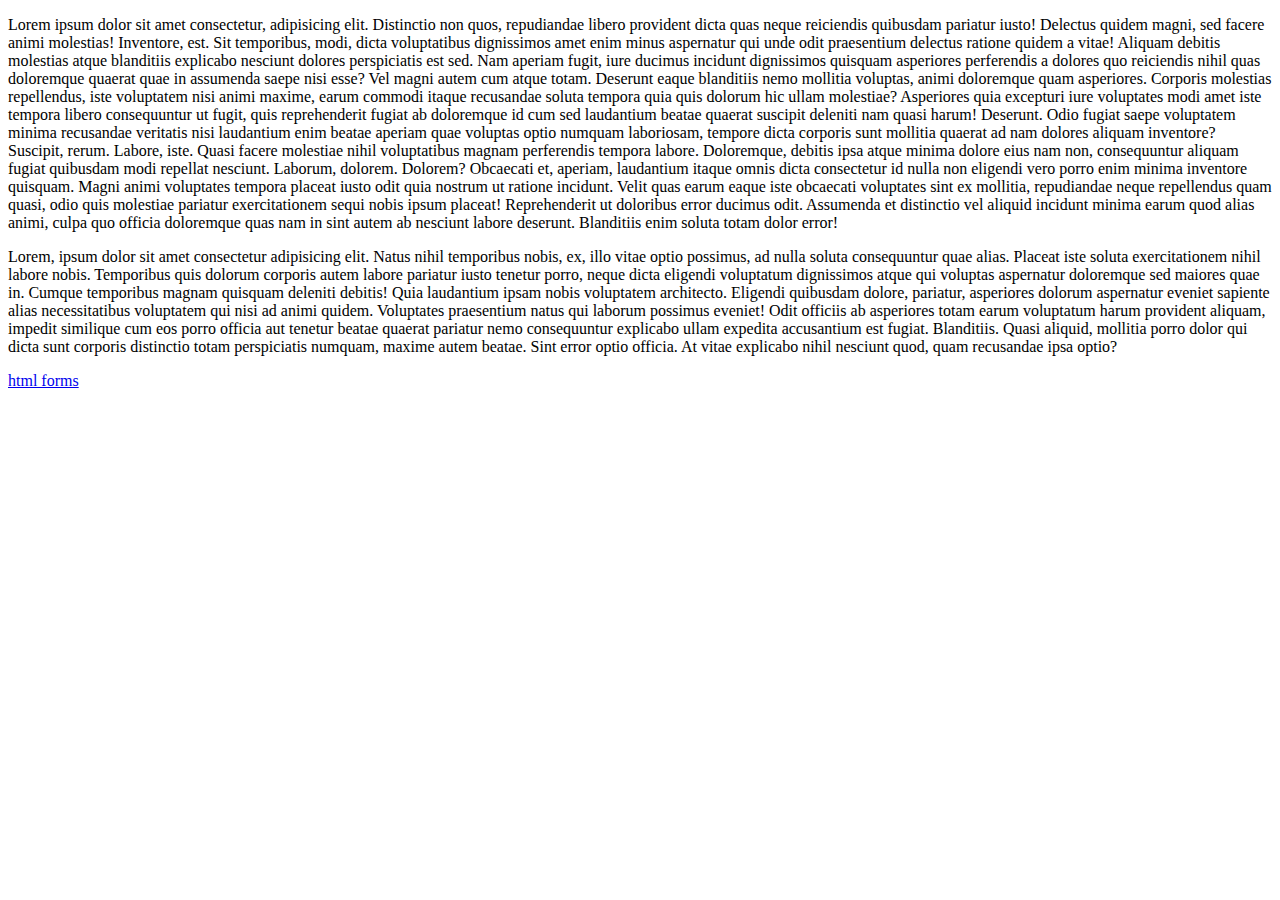
==== index.html @ 02ce5f38 "started learnning HTML" ====
<!DOCTYPE html>
<html lang="en">
<head>
    <meta charset="UTF-8">
    <meta name="viewport" content="width=device-width, initial-scale=1.0">
    
    <title>HTML tutorial</title>
</head>
<body>
    <div>
        <p>
            Lorem ipsum dolor sit amet consectetur, adipisicing elit. Distinctio non quos, repudiandae libero provident dicta quas neque reiciendis quibusdam pariatur iusto! Delectus quidem magni, sed facere animi molestias! Inventore, est.
            Sit temporibus, modi, dicta voluptatibus dignissimos amet enim minus aspernatur qui unde odit praesentium delectus ratione quidem a vitae! Aliquam debitis molestias atque blanditiis explicabo nesciunt dolores perspiciatis est sed.
            Nam aperiam fugit, iure ducimus incidunt dignissimos quisquam asperiores perferendis a dolores quo reiciendis nihil quas doloremque quaerat quae in assumenda saepe nisi esse? Vel magni autem cum atque totam.
            Deserunt eaque blanditiis nemo mollitia voluptas, animi doloremque quam asperiores. Corporis molestias repellendus, iste voluptatem nisi animi maxime, earum commodi itaque recusandae soluta tempora quia quis dolorum hic ullam molestiae?
            Asperiores quia excepturi iure voluptates modi amet iste tempora libero consequuntur ut fugit, quis reprehenderit fugiat ab doloremque id cum sed laudantium beatae quaerat suscipit deleniti nam quasi harum! Deserunt.
            Odio fugiat saepe voluptatem minima recusandae veritatis nisi laudantium enim beatae aperiam quae voluptas optio numquam laboriosam, tempore dicta corporis sunt mollitia quaerat ad nam dolores aliquam inventore? Suscipit, rerum.
            Labore, iste. Quasi facere molestiae nihil voluptatibus magnam perferendis tempora labore. Doloremque, debitis ipsa atque minima dolore eius nam non, consequuntur aliquam fugiat quibusdam modi repellat nesciunt. Laborum, dolorem. Dolorem?
            Obcaecati et, aperiam, laudantium itaque omnis dicta consectetur id nulla non eligendi vero porro enim minima inventore quisquam. Magni animi voluptates tempora placeat iusto odit quia nostrum ut ratione incidunt.
            Velit quas earum eaque iste obcaecati voluptates sint ex mollitia, repudiandae neque repellendus quam quasi, odio quis molestiae pariatur exercitationem sequi nobis ipsum placeat! Reprehenderit ut doloribus error ducimus odit.
            Assumenda et distinctio vel aliquid incidunt minima earum quod alias animi, culpa quo officia doloremque quas nam in sint autem ab nesciunt labore deserunt. Blanditiis enim soluta totam dolor error!
        </p>
    </div>
    <div>
        <p>
            Lorem, ipsum dolor sit amet consectetur adipisicing elit. Natus nihil temporibus nobis, ex, illo vitae optio possimus, ad nulla soluta consequuntur quae alias. Placeat iste soluta exercitationem nihil labore nobis.
            Temporibus quis dolorum corporis autem labore pariatur iusto tenetur porro, neque dicta eligendi voluptatum dignissimos atque qui voluptas aspernatur doloremque sed maiores quae in. Cumque temporibus magnam quisquam deleniti debitis!
            Quia laudantium ipsam nobis voluptatem architecto. Eligendi quibusdam dolore, pariatur, asperiores dolorum aspernatur eveniet sapiente alias necessitatibus voluptatem qui nisi ad animi quidem. Voluptates praesentium natus qui laborum possimus eveniet!
            Odit officiis ab asperiores totam earum voluptatum harum provident aliquam, impedit similique cum eos porro officia aut tenetur beatae quaerat pariatur nemo consequuntur explicabo ullam expedita accusantium est fugiat. Blanditiis.
            Quasi aliquid, mollitia porro dolor qui dicta sunt corporis distinctio totam perspiciatis numquam, maxime autem beatae. Sint error optio officia. At vitae explicabo nihil nesciunt quod, quam recusandae ipsa optio?
        </p>
    </div>
    <div>
        <a href="forms.html">html forms</a>
    </div>
</body>
</html>
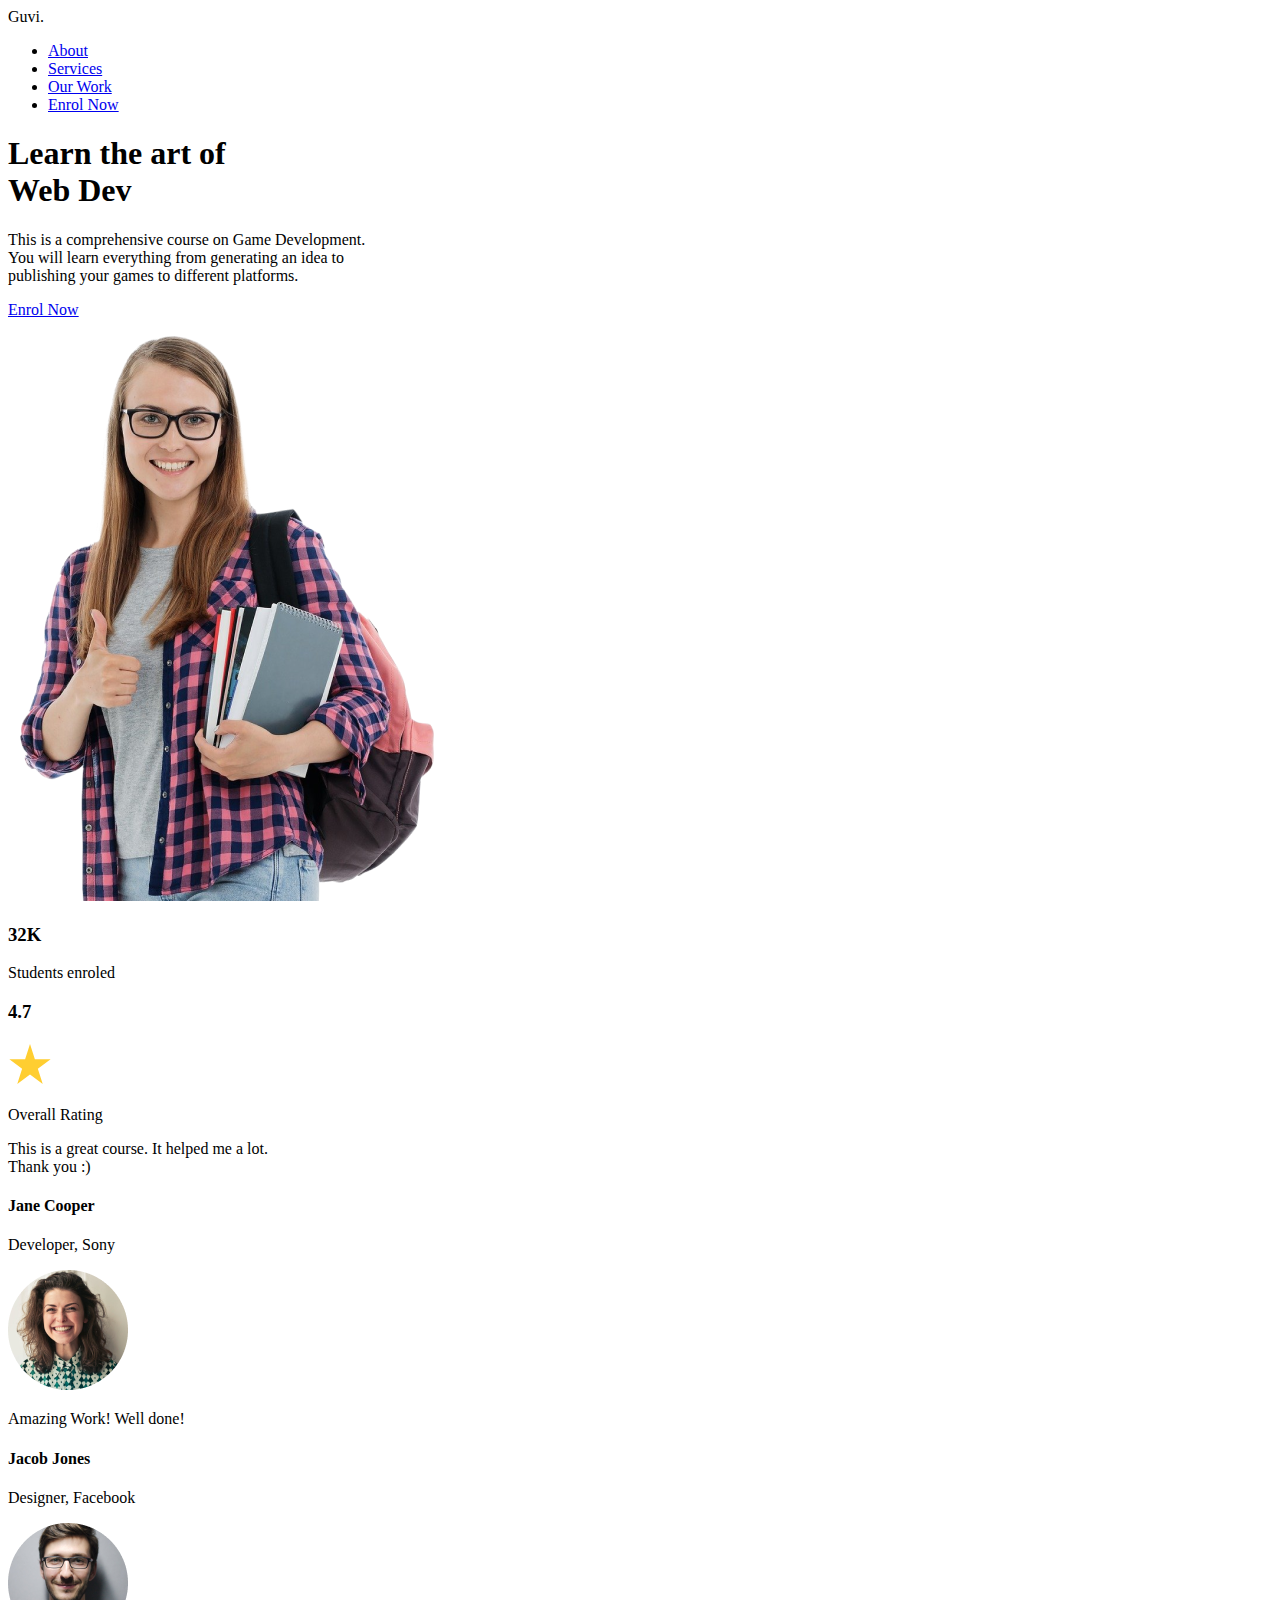
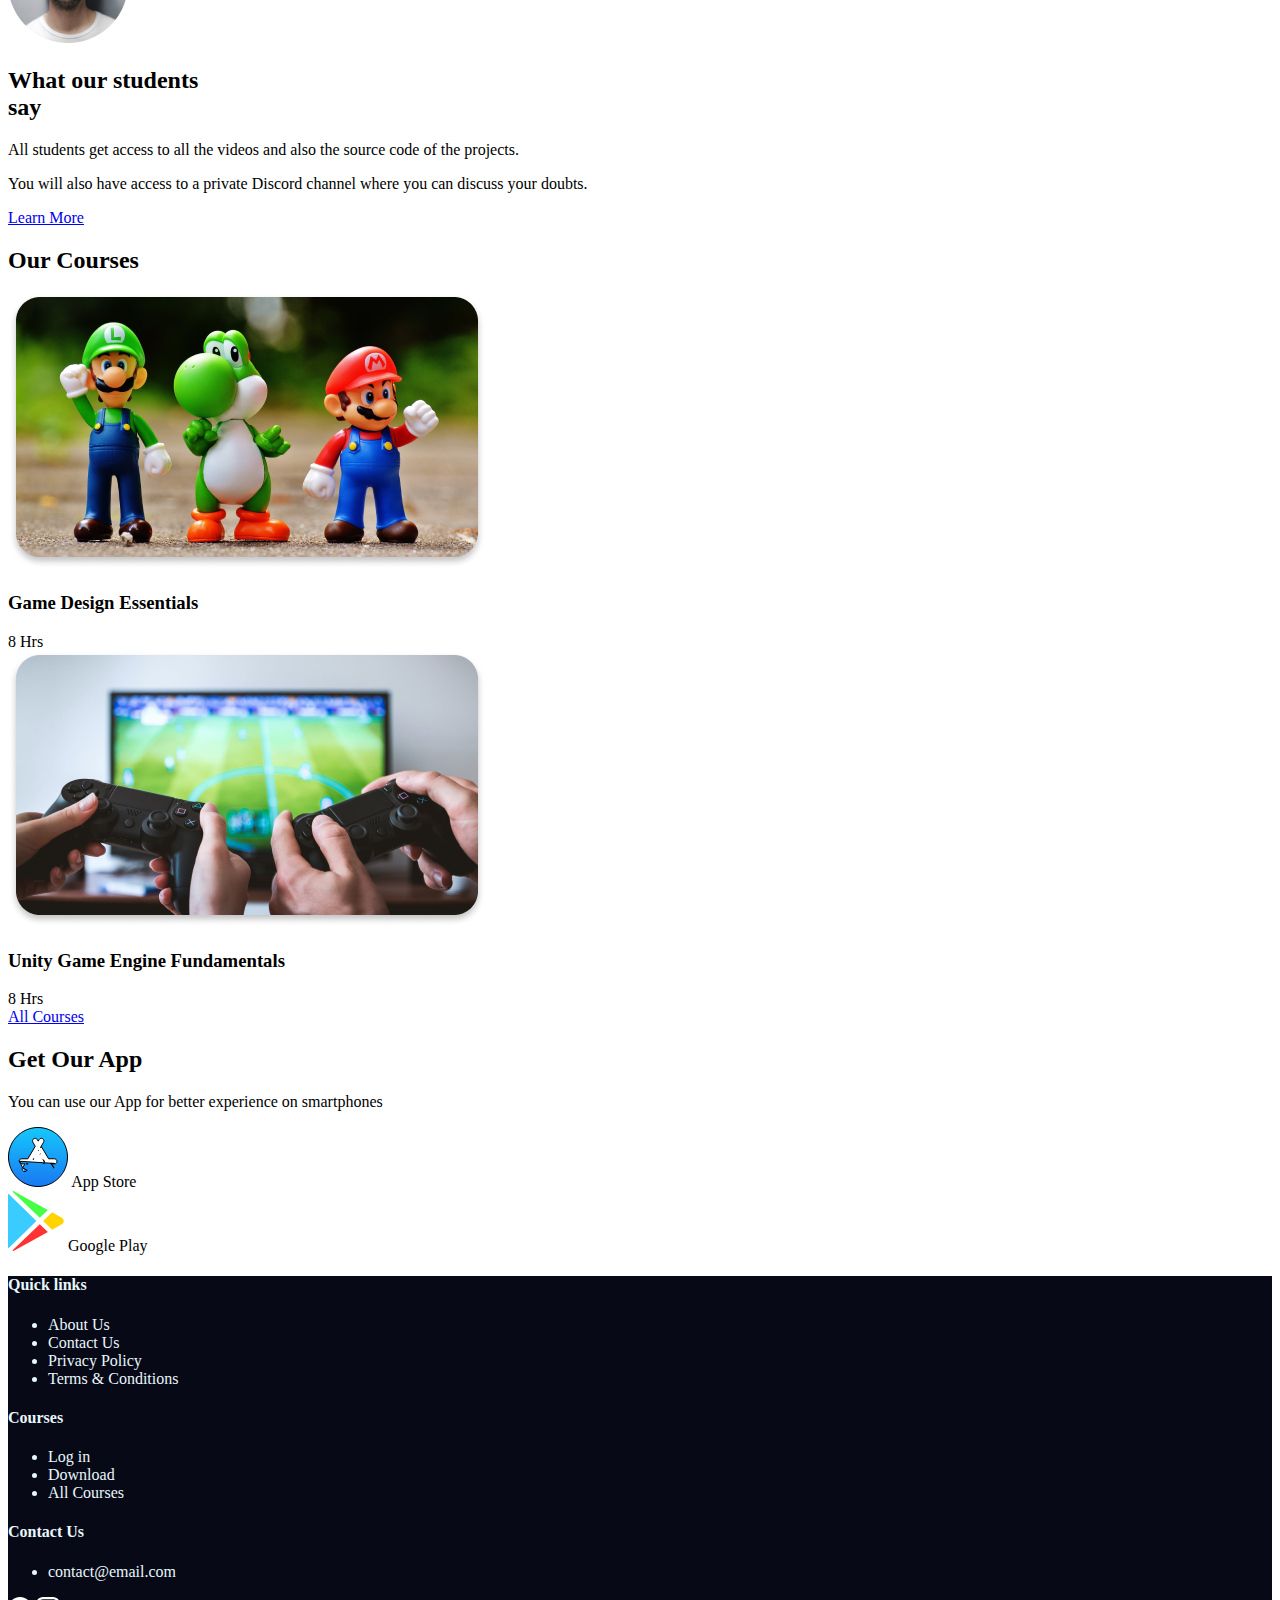
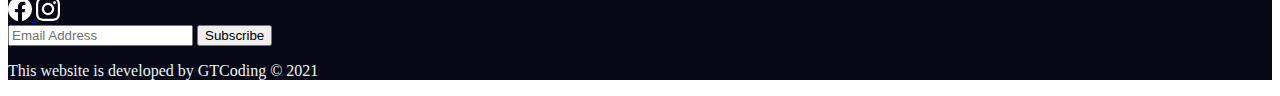
==== commit 70593ccc: "Landing Page (only HTML)" ====
--- a/index.html
+++ b/index.html
@@ -3,35 +3,175 @@
 <head>
     <meta charset="UTF-8">
     <meta name="viewport" content="width=device-width, initial-scale=1.0">
-    
-    <title>HTML tutorial</title>
+    <title>Landing page</title>
+    <link rel="shortcut icon" href="https://mir-s3-cdn-cf.behance.net/project_modules/max_1200/655ab414147335.5627e6fa5d403.jpg" type="images/x-icon">
+    <link rel="stylesheet" href="style.css">
+
+    <link rel="preconnect" href="https://fonts.googleapis.com">
+<link rel="preconnect" href="https://fonts.gstatic.com" crossorigin>
+<link href="https://fonts.googleapis.com/css2?family=Poppins:wght@400;700&family=Raleway:ital,wght@0,100..900;1,100..900&display=swap" rel="stylesheet">
+
 </head>
 <body>
-    <div>
-        <p>
-            Lorem ipsum dolor sit amet consectetur, adipisicing elit. Distinctio non quos, repudiandae libero provident dicta quas neque reiciendis quibusdam pariatur iusto! Delectus quidem magni, sed facere animi molestias! Inventore, est.
-            Sit temporibus, modi, dicta voluptatibus dignissimos amet enim minus aspernatur qui unde odit praesentium delectus ratione quidem a vitae! Aliquam debitis molestias atque blanditiis explicabo nesciunt dolores perspiciatis est sed.
-            Nam aperiam fugit, iure ducimus incidunt dignissimos quisquam asperiores perferendis a dolores quo reiciendis nihil quas doloremque quaerat quae in assumenda saepe nisi esse? Vel magni autem cum atque totam.
-            Deserunt eaque blanditiis nemo mollitia voluptas, animi doloremque quam asperiores. Corporis molestias repellendus, iste voluptatem nisi animi maxime, earum commodi itaque recusandae soluta tempora quia quis dolorum hic ullam molestiae?
-            Asperiores quia excepturi iure voluptates modi amet iste tempora libero consequuntur ut fugit, quis reprehenderit fugiat ab doloremque id cum sed laudantium beatae quaerat suscipit deleniti nam quasi harum! Deserunt.
-            Odio fugiat saepe voluptatem minima recusandae veritatis nisi laudantium enim beatae aperiam quae voluptas optio numquam laboriosam, tempore dicta corporis sunt mollitia quaerat ad nam dolores aliquam inventore? Suscipit, rerum.
-            Labore, iste. Quasi facere molestiae nihil voluptatibus magnam perferendis tempora labore. Doloremque, debitis ipsa atque minima dolore eius nam non, consequuntur aliquam fugiat quibusdam modi repellat nesciunt. Laborum, dolorem. Dolorem?
-            Obcaecati et, aperiam, laudantium itaque omnis dicta consectetur id nulla non eligendi vero porro enim minima inventore quisquam. Magni animi voluptates tempora placeat iusto odit quia nostrum ut ratione incidunt.
-            Velit quas earum eaque iste obcaecati voluptates sint ex mollitia, repudiandae neque repellendus quam quasi, odio quis molestiae pariatur exercitationem sequi nobis ipsum placeat! Reprehenderit ut doloribus error ducimus odit.
-            Assumenda et distinctio vel aliquid incidunt minima earum quod alias animi, culpa quo officia doloremque quas nam in sint autem ab nesciunt labore deserunt. Blanditiis enim soluta totam dolor error!
-        </p>
+<header>
+    <div class="wrapper">
+        <nav>
+            <div class="logo">Guvi.</div>
+            <ul>
+                <li><a href="#">About</a></li>
+                <li><a href="#">Services</a></li>
+                <li><a href="#">Our Work</a></li>
+                <li><a href="#" class="btn dark">Enrol Now</a></li>
+            </ul>
+            <div class="hero section"></div>
+            <div class="left">
+                <h1>Learn the art of<br>
+                    Web Dev</h1>
+                    <p>
+                        This is a comprehensive course on Game Development. <br>
+                        You will learn everything from generating an idea to <br>
+                        publishing your games to different platforms.
+                    </p>
+                    <a href="#" class="btn light enrol-icon">Enrol Now</a>
+            </div>
+            <div class="right"></div>
+            <img src="Assets/hero-image 1.png" alt="hero-image">
+        </nav>
     </div>
-    <div>
-        <p>
-            Lorem, ipsum dolor sit amet consectetur adipisicing elit. Natus nihil temporibus nobis, ex, illo vitae optio possimus, ad nulla soluta consequuntur quae alias. Placeat iste soluta exercitationem nihil labore nobis.
-            Temporibus quis dolorum corporis autem labore pariatur iusto tenetur porro, neque dicta eligendi voluptatum dignissimos atque qui voluptas aspernatur doloremque sed maiores quae in. Cumque temporibus magnam quisquam deleniti debitis!
-            Quia laudantium ipsam nobis voluptatem architecto. Eligendi quibusdam dolore, pariatur, asperiores dolorum aspernatur eveniet sapiente alias necessitatibus voluptatem qui nisi ad animi quidem. Voluptates praesentium natus qui laborum possimus eveniet!
-            Odit officiis ab asperiores totam earum voluptatum harum provident aliquam, impedit similique cum eos porro officia aut tenetur beatae quaerat pariatur nemo consequuntur explicabo ullam expedita accusantium est fugiat. Blanditiis.
-            Quasi aliquid, mollitia porro dolor qui dicta sunt corporis distinctio totam perspiciatis numquam, maxime autem beatae. Sint error optio officia. At vitae explicabo nihil nesciunt quod, quam recusandae ipsa optio?
-        </p>
+    <div class="achievment-cards">
+        <div class="achievment-card students-enrolled">
+            <div class="content">
+                <div>
+                    <h3>32K</h3>
+                </div>
+                <p>Students enroled</p>
+            </div>
+            <div class="bg"></div>
+        </div>
+        <div class="achievment-card students-enrolled">
+            <div class="content">
+                <div>
+                    <h3>4.7</h3>
+                    <img src="Assets/emojione_star.svg" alt="star">
+                </div>
+                <p>Overall Rating</p>
+            </div>
+            <div class="bg"></div>
+        </div>
     </div>
-    <div>
-        <a href="forms.html">html forms</a>
+</header>
+<section class="testimonial section">
+    <div class="left">
+        <div class="testimonial-card1">
+            <div class="content">
+                <p>This is a great course. It helped me a lot. <br>
+                    Thank you :)</p>
+            </div>
+            <div class="info">
+                <h4>Jane Cooper</h4>
+                <p class="company">Developer, Sony</p>
+            </div>
+            <img src="Assets/Ellipse 1.png" alt="lady 1">
+        </div>
+        <div class="testimonial-card2">
+            <div class="content">
+                <p>Amazing Work! Well done!</p>
+            </div>
+            <div class="info">
+                <h4>Jacob Jones</h4>
+                <p class="company">Designer, Facebook</p>
+            </div>
+            <img src="Assets/Ellipse 2.png" alt="male 1">
+        </div>
     </div>
+        <div class="right">
+            <h2 class="review">What our students<br/>say</h2>
+            <p class="review">All students get access to all the videos and also the source code of 
+                the projects.</p>
+               <p> You will also have access to a private Discord channel where you can 
+                discuss your doubts.</p>
+                <a href="#" class="btn light orange-btn">Learn More</a>
+        </div>
+</section>
+<section class="courses-section">
+    <div class="wrapper">
+        <h2 class="light">Our Courses</h2>
+        <div class="course-cards">
+            <div class="course-card1">
+                <img src="Assets/Rectangle 7.png" alt="course-image1">
+                <div class="info">
+                    <h3>Game Design Essentials</h3>
+                    <div class="duration">8 Hrs</div>
+                </div>
+            </div>
+            <div class="course-card2">
+                <img src="Assets/Rectangle 8.png" alt="course-image2">
+                <div class="info">
+                    <h3>Unity Game Engine Fundamentals</h3>
+                    <div class="duration">8 Hrs</div>
+                    <a href="#" class="btn light">All Courses</a>
+                </div>
+            </div>
+        </div>
+    </div>
+</section>
+<section class="app-section">
+    <h2>Get Our App</h2>
+    <p>You can use our App for better experience on smartphones</p>
+    <div class="app-buttons">
+        <div class="app-btn1">
+            <img src="Assets/Vector.svg" alt="appstore">
+            <span>App Store</span>
+        </div>
+        <div class="app-btn2">
+            <img src="Assets/Group 8.svg" alt="playstore">
+            <span>Google Play</span>
+        </div>
+    </div>
+</section>
+<footer>
+    <div class="wrapper">
+        <div class="link-container">
+            <div class="links">
+                <h4>Quick links</h4>
+                <ul>
+                    <li><a href="#"></a>About Us</li>
+                    <li><a href="#"></a>Contact Us</li>
+                    <li><a href="#"></a>Privacy Policy</li>
+                    <li><a href="#"></a>Terms & Conditions</li>
+                </ul>
+            </div>
+            <div class="links">
+                <h4>Courses</h4>
+                <ul>
+                    <li><a href="#"></a>Log in</li>
+                    <li><a href="#"></a>Download</li>
+                    <li><a href="#"></a>All Courses</li>
+                </ul>
+            </div>
+            <div class="links">
+                <h4>Contact Us</h4>
+                <ul>
+                    <li><a href="#"></a>contact@email.com</li>
+                </ul>
+            </div>
+            <div class="social">
+                <a href="#">
+                    <img src="Assets/Vector3.svg" alt="Facebook">
+                </a>
+                <a href="#">
+                    <img src="Assets/Vector2.svg" alt="Instagram">
+                </a>
+            </div>
+            <div>
+                <form action="#">
+                    <input type="text" placeholder="Email Address">
+                    <button type="submit">Subscribe</button>
+                </form>
+            </div>
+        </div>
+        <p class="copyrighta">This website is developed by GTCoding © 2021</p>
+    </div>
+</footer>
 </body>
 </html>--- a/style.css
+++ b/style.css
@@ -0,0 +1,12 @@
+:root{
+    --orange-color: #DA722C;
+    --dark-blue-color: #023047;
+    --white-color: #E8F7FB;
+    --blue-color: #057ADA;
+    --black-color: #070917;
+    --purple-color: #6F7DFB; 
+}
+footer{
+    background: var(--black-color);
+    color: #E8F7FB;
+}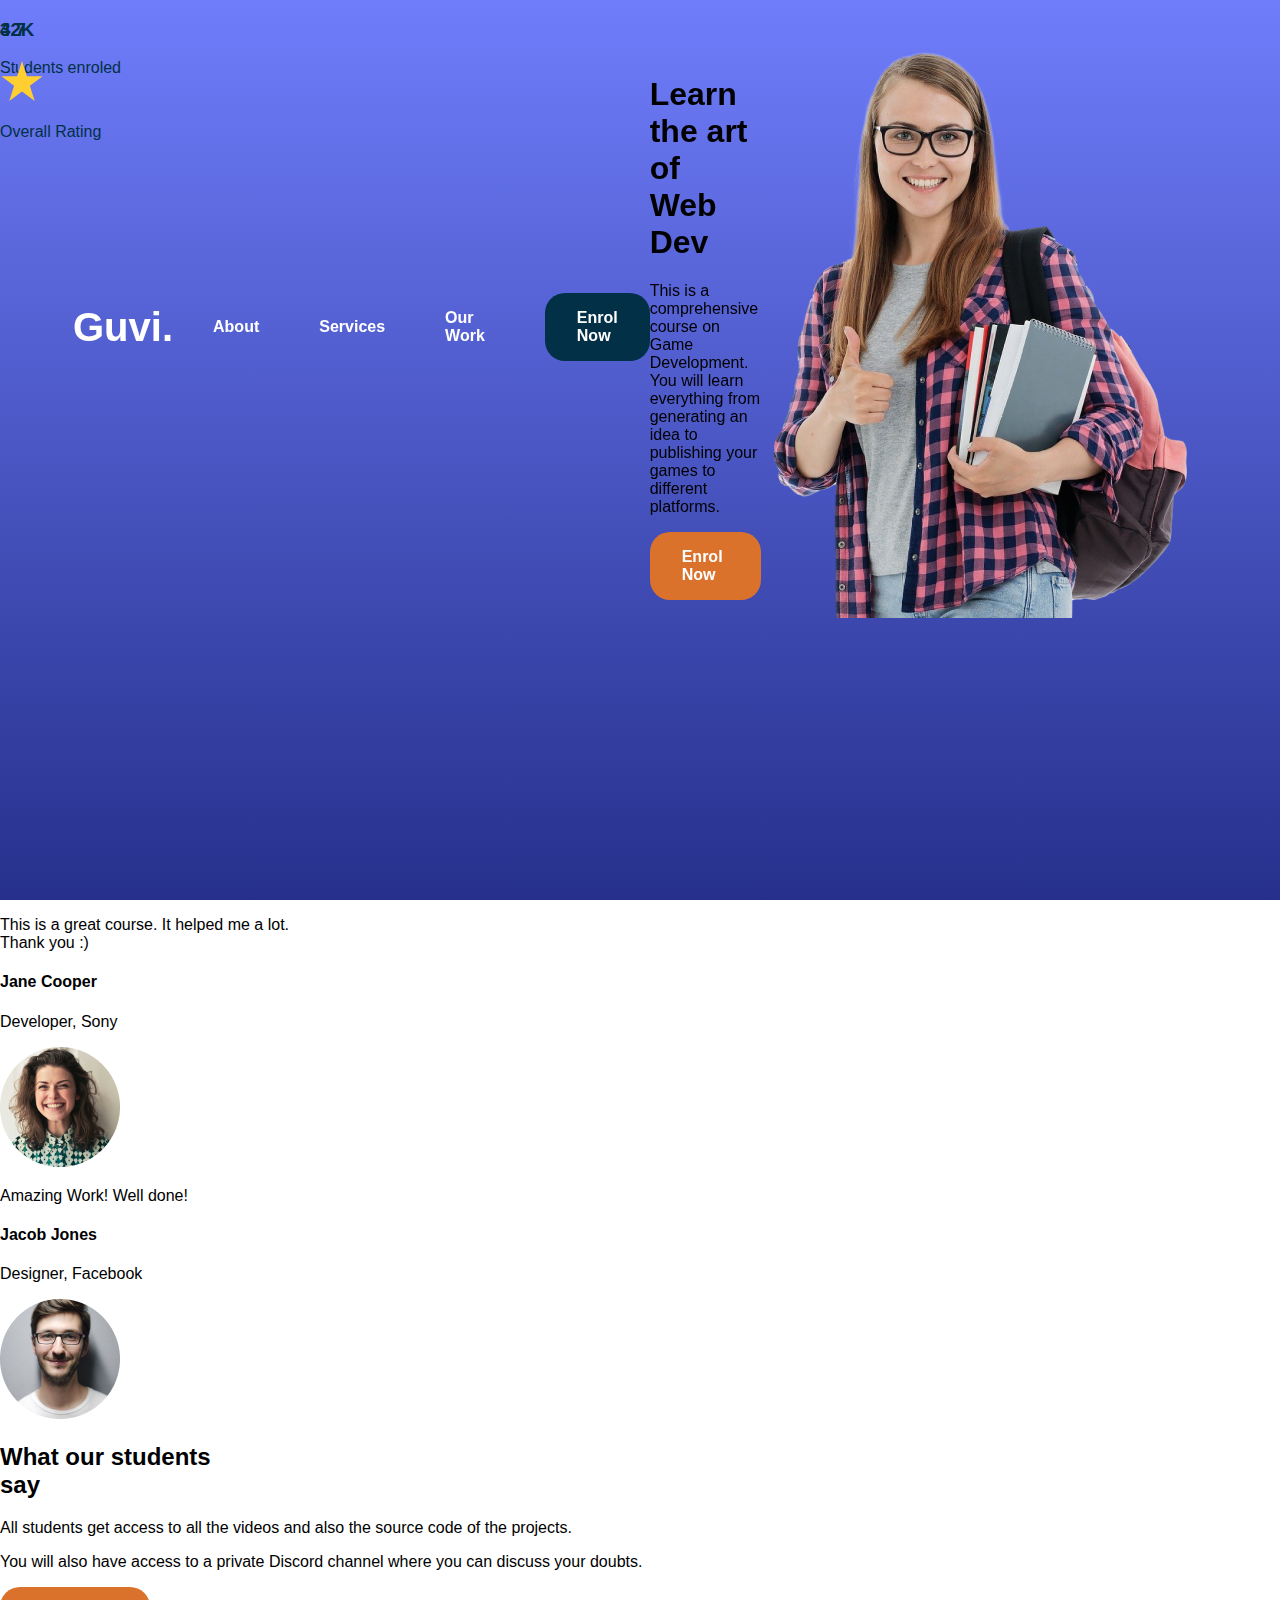
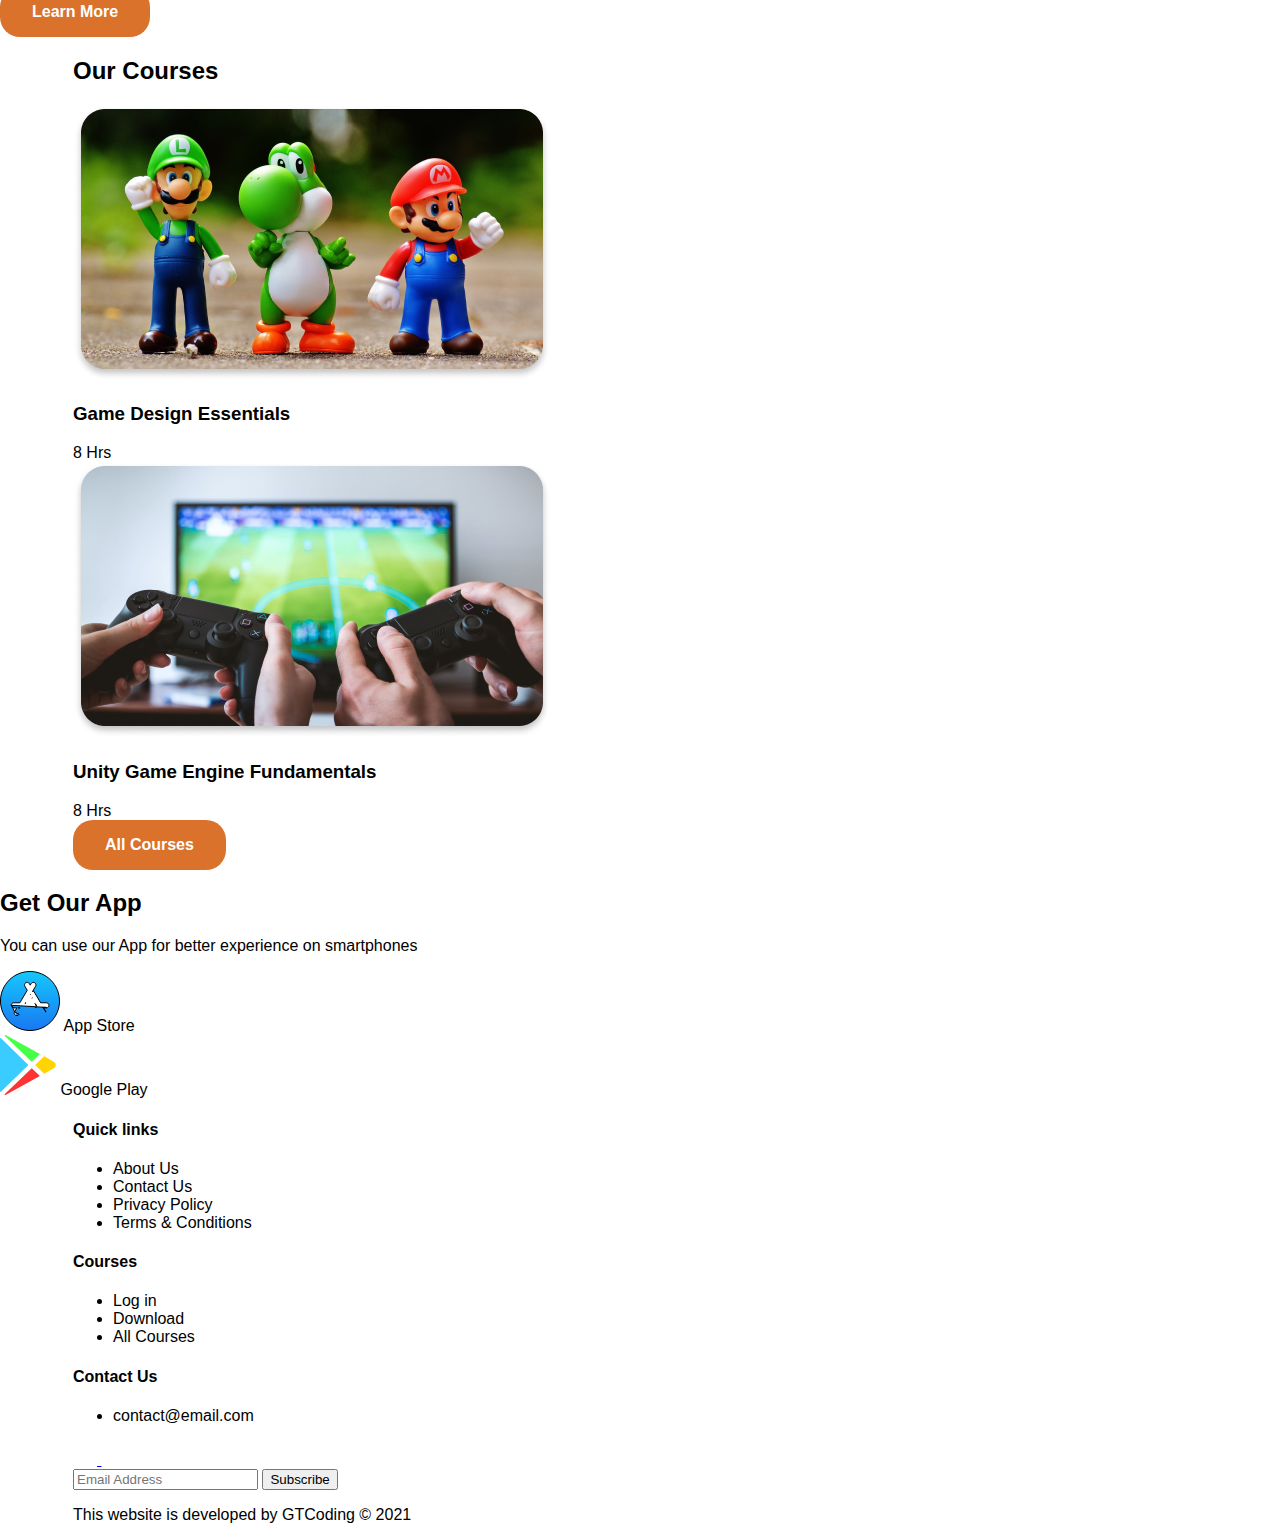
==== commit abb7ad96: "changes" ====
--- a/index.html
+++ b/index.html
@@ -6,11 +6,6 @@
     <title>Landing page</title>
     <link rel="shortcut icon" href="https://mir-s3-cdn-cf.behance.net/project_modules/max_1200/655ab414147335.5627e6fa5d403.jpg" type="images/x-icon">
     <link rel="stylesheet" href="style.css">
-
-    <link rel="preconnect" href="https://fonts.googleapis.com">
-<link rel="preconnect" href="https://fonts.gstatic.com" crossorigin>
-<link href="https://fonts.googleapis.com/css2?family=Poppins:wght@400;700&family=Raleway:ital,wght@0,100..900;1,100..900&display=swap" rel="stylesheet">
-
 </head>
 <body>
 <header>
--- a/style.css
+++ b/style.css
@@ -6,7 +6,122 @@
     --black-color: #070917;
     --purple-color: #6F7DFB; 
 }
-footer{
-    background: var(--black-color);
-    color: #E8F7FB;
+*,
+*::after
+*::before{
+    box-sizing: border-box;
+}
+body{
+    margin: 0;
+    font-family: "poppins",sans-serif;
+}
+.wrapper{
+    max-width: 1134px;
+    margin: auto;
+}
+.btn{
+    padding: 16px 32px;
+    border-radius: 20px;
+    color: #fff;
+    display: inline-block;
+    font-weight: bold;
+    text-decoration: none;
+    position: relative;
+}
+.btn.dark{
+    background: var(--dark-blue-color);
+}
+.btn.light{
+    background: var(--orange-color);
+}
+.btn.enrol-icon ::before{
+    content: url(Assets/PencilAlt.svg);
+    position: absolute;
+    top: 50%;
+    left: 32px;
+    transform: translateY(-50%);
+}
+header{
+    background: linear-gradient(180deg,#6F7DFB,#26308c);
+    height: 100vh;
+    width: 100%;
+}
+nav{
+    display: flex;
+    justify-content: space-between;
+    align-items: center;
+    position: fixed;
+    top: 0;
+    width: 1134px;
+    padding: 36px 0;
+    z-index: 100;
+    transition: all 500ms ease;
+}
+nav.scrolled{
+    background: var(--dark-blue-color);
+    box-shadow: 0 16px 14px -8px rgba(0, 0, 0, 0.3);
+    border-radius: 0 0 8px 8px;
+    top: 0;
+    padding: 12px
+}
+.logo{
+    font-family: "Raleway",sans-serif;
+    font-weight: 900;
+    font-size: 40px;
+    color: #fff;
+}
+nav ul{
+    display: flex;
+    align-items: center;
+    gap: 60px;
+    list-style: none;
+    margin: 0;
+}
+nav ul li a{
+    font-weight: bold;
+    font-size: 16px;
+    color: #fff;
+    text-decoration: none;
+}
+.hero-section{
+    display: flex;
+    height: 100vh;
+    width: 100%;
+    align-items: center;
+    justify-content: space-between;
+    padding-top: 60px;
+    position: relative;
+    color: #fff;
+}
+.hero-section .left h1{
+    font-family: "Raleway",sans-serif;
+    font-weight: 900;
+    font-size: 50px;
+    line-height: 125%;
+    margin-bottom: 0;
+}
+.hero-section .left p{
+    font-weight: normal;
+    font-size: 16px;
+    line-height: 200%;
+    margin-bottom: 30px;
+    width: 457px;
+}
+.hero-section .left{
+    flex: 1;
+}
+.hero-section .right{
+    align-self: flex-end;
+}
+.hero-section .right img{
+    height: 520px;
+    vertical-align: middle;
+}
+.achievment-card{
+    position: absolute;
+    min-width: 200px;
+    color: var(--dark-blue-color);
+}
+.achievment-card .content{
+    border-radius: 24px;
 }